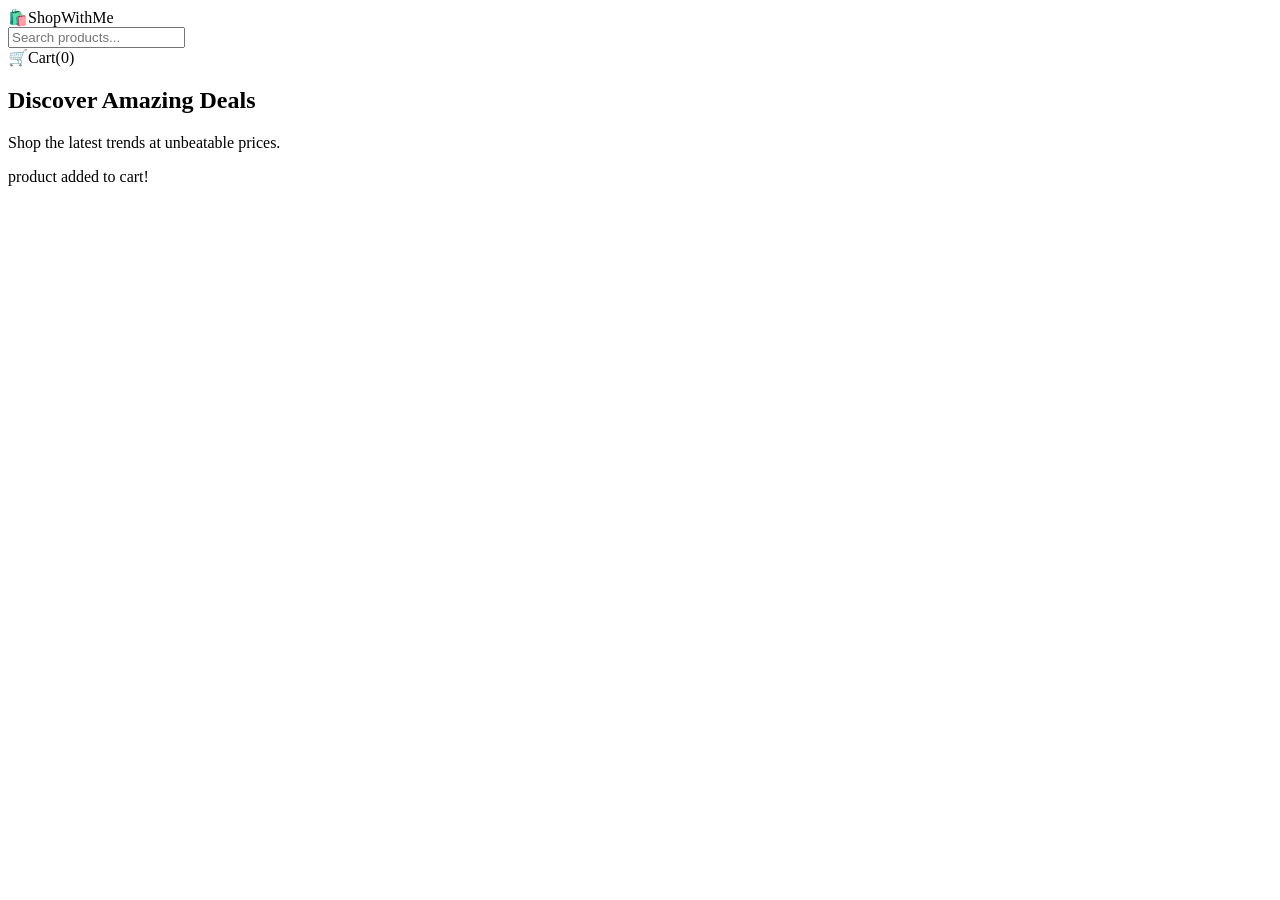
==== 06-E-Commerce/index.html @ 509bd026 "E-commerce index.html" ====
<!DOCTYPE html>
<html lang="en">
<head>
    <meta charset="UTF-8">
    <meta name="viewport" content="width=device-width, initial-scale=1.0">
    <title>ShopWithMe || E-Commerce Store</title>
</head>
<body>
    <header>
        <div class="logo">🛍️ShopWithMe</div>
        <input type="text" id="searchInput" placeholder="Search products...">
        <div class="cart">
            🛒Cart(<span id="cartCount">0</span>)
        </div>
    </header>
    <section class="hero">
        <h1>Discover Amazing Deals</h1>
        <p>Shop the latest trends at unbeatable prices.</p>
    </section>

    <section id="productList"></section>

    <div class="toast" class = "toast">
        product added to cart!
    </div>
</body>
</html>
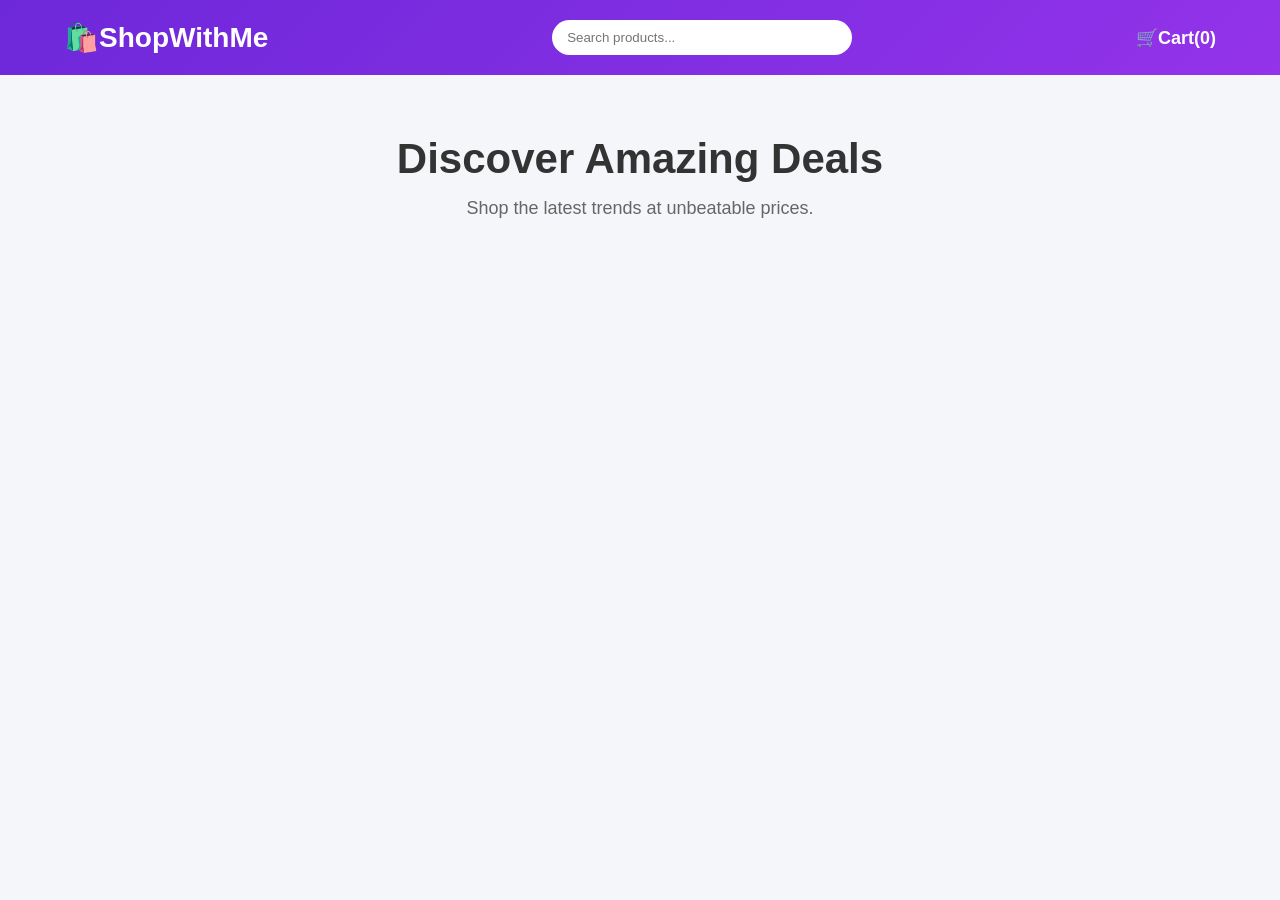
==== commit e0e1056f: "E-commerce css file" ====
--- a/06-E-Commerce/index.html
+++ b/06-E-Commerce/index.html
@@ -4,6 +4,7 @@
     <meta charset="UTF-8">
     <meta name="viewport" content="width=device-width, initial-scale=1.0">
     <title>ShopWithMe || E-Commerce Store</title>
+    <link rel="stylesheet" href="./style.css">
 </head>
 <body>
     <header>
--- a/06-E-Commerce/style.css
+++ b/06-E-Commerce/style.css
@@ -0,0 +1,155 @@
+*{
+    margin: 0;
+    padding: 0;
+    box-sizing: border-box;
+}
+
+body{
+    font-family: Arial, Helvetica, sans-serif;
+    background: #f4f6f9;
+}
+
+header{
+    background: linear-gradient(135deg, #6d28d9, #9333ea);
+    color: white;
+    padding: 20px 5%;
+    display: flex;
+    justify-content: space-between;
+    align-items: center;
+    flex-wrap: wrap;
+    gap: 15px;
+}
+
+.logo{
+    font-size: 28px;
+    font-weight: bold;
+}
+
+header input{
+    width: 300px;
+    max-width: 100%;
+    padding: 10px 15px;
+    border: none;
+    border-radius: 30px;
+    outline: none;
+}
+.cart {
+    font-size: 18px;
+    font-weight: bold;
+}
+
+
+.hero {
+    text-align: center;
+    padding: 60px 20px;
+}
+
+.hero h1 {
+    font-size: 42px;
+    color: #333;
+}
+
+.hero p {
+    margin-top: 15px;
+    color: #666;
+    font-size: 18px;
+}
+
+
+
+#productList {
+    display: grid;
+    grid-template-columns: repeat(auto-fit, minmax(250px, 1fr));
+    gap: 30px;
+    padding: 40px 5%;
+}
+
+.product {
+    background: white;
+    border-radius: 20px;
+    overflow: hidden;
+    box-shadow: 0 5px 15px rgba(0,0,0,0.1);
+    transition: 0.3s;
+    position: relative;
+}
+
+.product:hover {
+    transform: translateY(-10px);
+}
+
+.product img {
+    width: 100%;
+    height: 250px;
+    object-fit: cover;
+}
+
+.badge {
+    position: absolute;
+    top: 15px;
+    left: 15px;
+    background: crimson;
+    color: white;
+    padding: 5px 12px;
+    border-radius: 20px;
+    font-size: 12px;
+}
+.product-content {
+    padding: 20px;
+}
+
+.product-content h3 {
+    margin-bottom: 10px;
+}
+
+.price {
+    font-size: 22px;
+    color: #6d28d9;
+    font-weight: bold;
+    margin-bottom: 15px;
+}
+
+.button {
+    width: 100%;
+    padding: 12px;
+    border: none;
+    border-radius: 10px;
+    background: #6d28d9;
+    color: white;
+    font-size: 16px;
+    cursor: pointer;
+    transition: 0.3s;
+}
+
+.button:hover {
+    background: #5b21b6;
+}
+.toast {
+    position: fixed;
+    bottom: 20px;
+    right: 20px;
+    background: #10b981;
+    color: white;
+    padding: 15px 25px;
+    border-radius: 10px;
+    opacity: 0;
+    transition: 0.3s;
+}
+
+.toast.show {
+    opacity: 1;
+}
+
+@media (max-width: 768px) {
+
+    header {
+        flex-direction: column;
+    }
+
+    .hero h1 {
+        font-size: 32px;
+    }
+
+    .hero p {
+        font-size: 16px;
+    }
+}
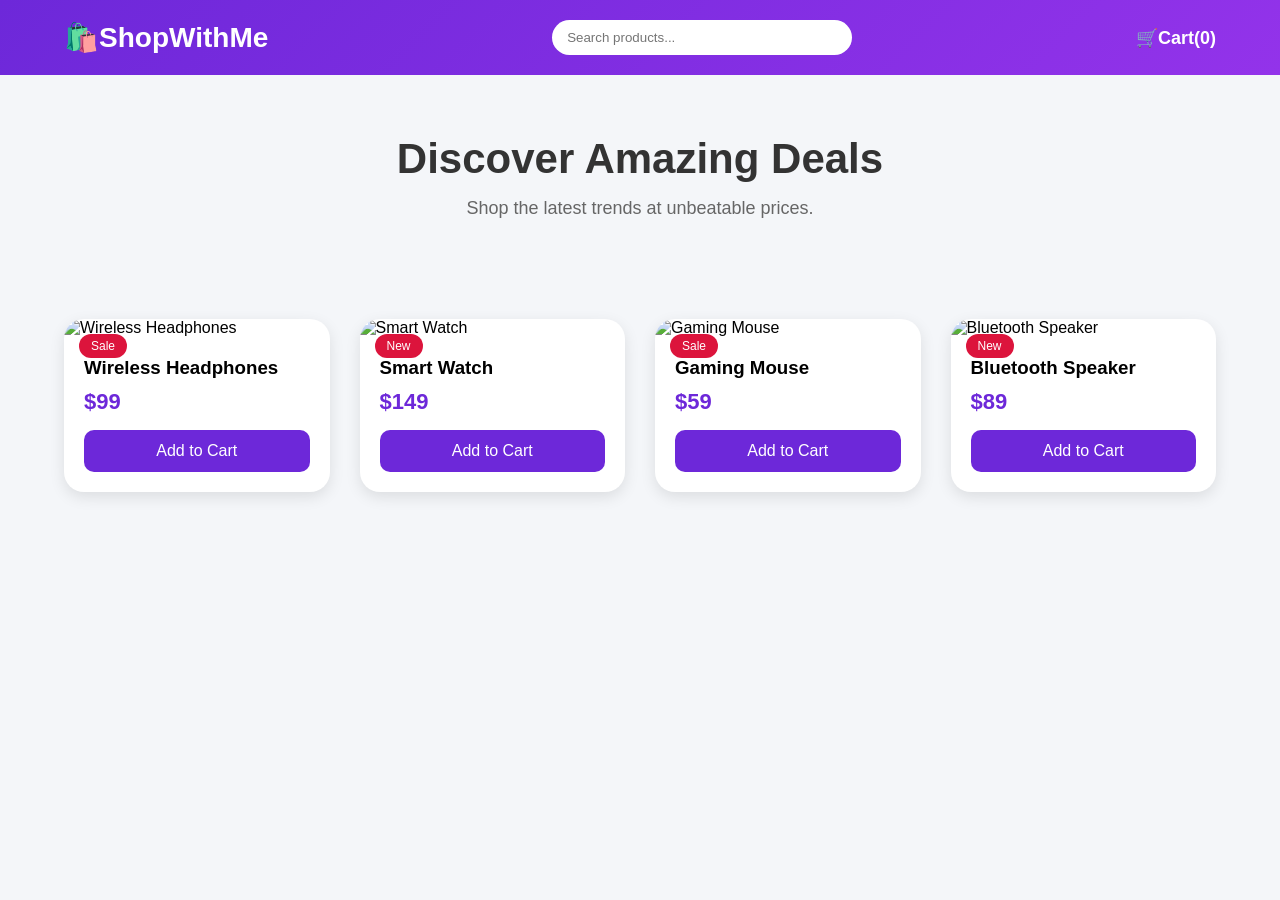
==== commit e3675321: "E-Commerce Website" ====
--- a/06-E-Commerce/index.html
+++ b/06-E-Commerce/index.html
@@ -24,5 +24,7 @@
     <div class="toast" class = "toast">
         product added to cart!
     </div>
+
+    <script src="./script.js"></script>
 </body>
 </html>
